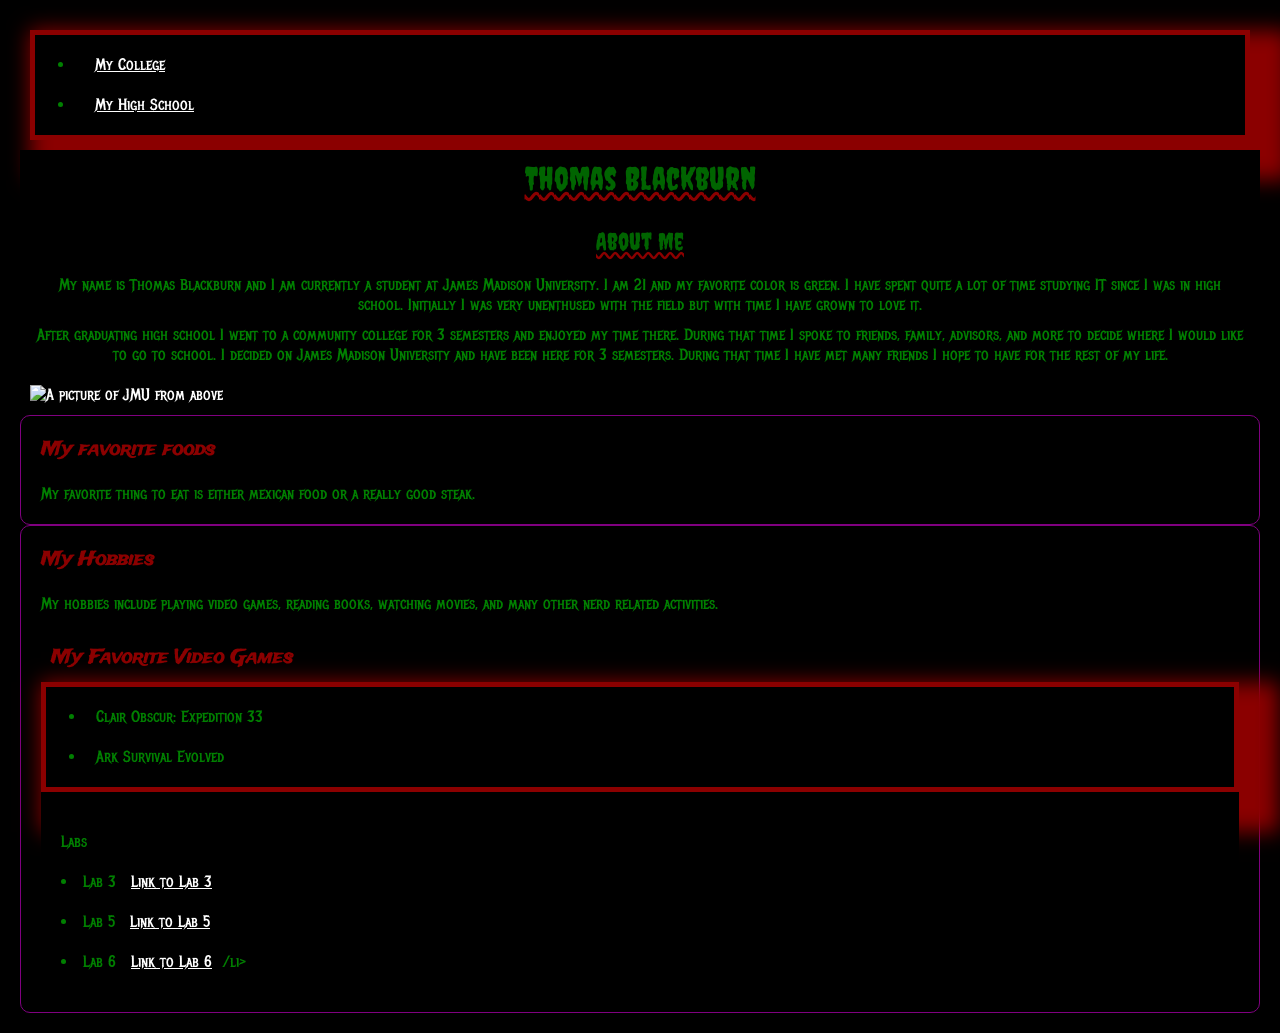
==== index.html @ cb741942 "Lab 6" ====
<!DOCTYPE html>
<html lang="en">
<head>
    <link rel="stylesheet" href="style.css">
    <meta charset="UTF-8">
    <meta name="viewport" content="width=device-width, initial-scale=1.0">
    <title>Document</title>
    <style>
    @import url('https://fonts.googleapis.com/css2?family=Creepster&family=Metal+Mania&family=Trade+Winds&display=swap');
    </style>
</head>
<body>
    <nav>
        <ul>
            <li><a href="https://www.jmu.edu/index.shtml">My College</a></li>
            <li><a href="https://achs.amherst.k12.va.us/">My High School</a></li>
        </ul>
    </nav>
    <h1> Thomas Blackburn</h1>
    <main>
        <h2>About Me</h2>
        <p>My name is Thomas Blackburn and I am currently a student at James Madison University.
        I am 21 and my favorite color is green. I have spent quite a lot of time studying IT
        since I was in high school. Initially I was very unenthused with the field 
        but with time I have grown to love it. </p> After graduating high school I went to a community college 
        for 3 semesters and enjoyed my time there. During that time I spoke to friends, family, advisors, and more
        to decide where I would like to go to school. I decided on James Madison University and have been here for 3 semesters. During
        that time I have met many friends I hope to have for the rest of my life. <br>
    </main>
    <img src="https://www.jmu.edu/_images/default/JMUopengraphimage.jpg" alt="A picture of JMU from above">
    <article>
        <h3>My favorite foods</h3>
        <p> My favorite thing to eat is either mexican food
            or a really good steak. 
        </p>
    </article>
    <section>
        <h3>My Hobbies</h3>
        <p>My hobbies include playing video games, reading books, watching movies, and many other nerd related 
            activities. 
            <aside>
                <h3>My Favorite Video Games</h3>
                <ul>
                    <li>Clair Obscur: Expedition 33</li>
                    <li>Ark Survival Evolved</li>
                    </li>
                </ul>
        </p>
<footer>
    <p>Labs </p>
    <li>Lab 3 <a href="styling with CSS.html">Link to Lab 3</a></li>
    <li>Lab 5 <a href="Letter i.html">Link to Lab 5</a></li>
    <li>Lab 6 <a href="Lab6.html">Link to Lab 6</a>/li>
</footer>
</html>
---- style.css ----
*{
    padding:10px;
    margin:0;
    background-color: black;
    color: white;
}
@import url('https://fonts.googleapis.com/css2?family=Creepster&family=Metal+Mania&family=Trade+Winds&display=swap');
h1, h2 {
    text-align: center;
    font-family: "Creepster", system-ui;
    font-weight: 400;
    font-style: normal;
    color:darkgreen;
    text-decoration: underline darkred wavy;
}
section, article {
    font-family: "Trade Winds", system-ui;
    font-weight: 100;
    font-style: normal;
    color: green;
    border: 1px solid purple;
    border-radius: 10px;
    font-size: 16px;
}
section h3, article h3 {
    color: darkred;
}
body, ul li, li, p, main{
    font-family: "Metal Mania", system-ui;
    font-weight: 100;
    font-style: normal;
    color:green
}
main {
    text-align: center;
}
ul{    
  padding-left: 40px;
  border: 5px solid darkred;
  box-shadow: 20px 20px 20px 20px darkred;
}
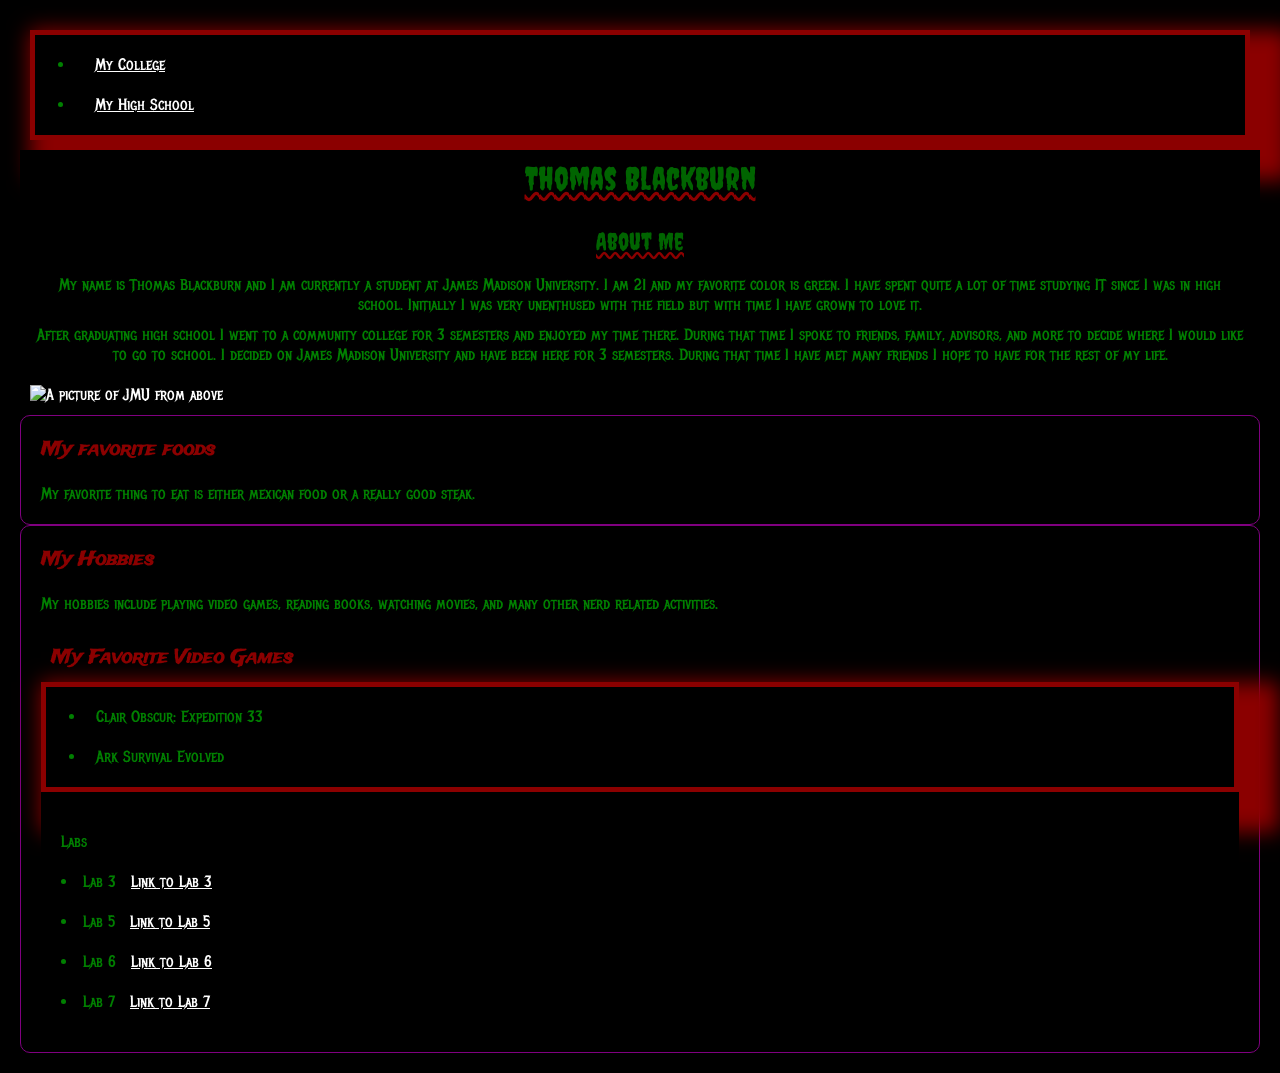
==== commit 1c17a3bd: "Lab 7" ====
--- a/index.html
+++ b/index.html
@@ -50,6 +50,8 @@
     <p>Labs </p>
     <li>Lab 3 <a href="styling with CSS.html">Link to Lab 3</a></li>
     <li>Lab 5 <a href="Letter i.html">Link to Lab 5</a></li>
-    <li>Lab 6 <a href="Lab6.html">Link to Lab 6</a>/li>
+    <li>Lab 6 <a href="Lab6.html">Link to Lab 6</a></li>
+    <li>Lab 7 <a href="Lab7.html">Link to Lab 7</a></li>
+
 </footer>
 </html>
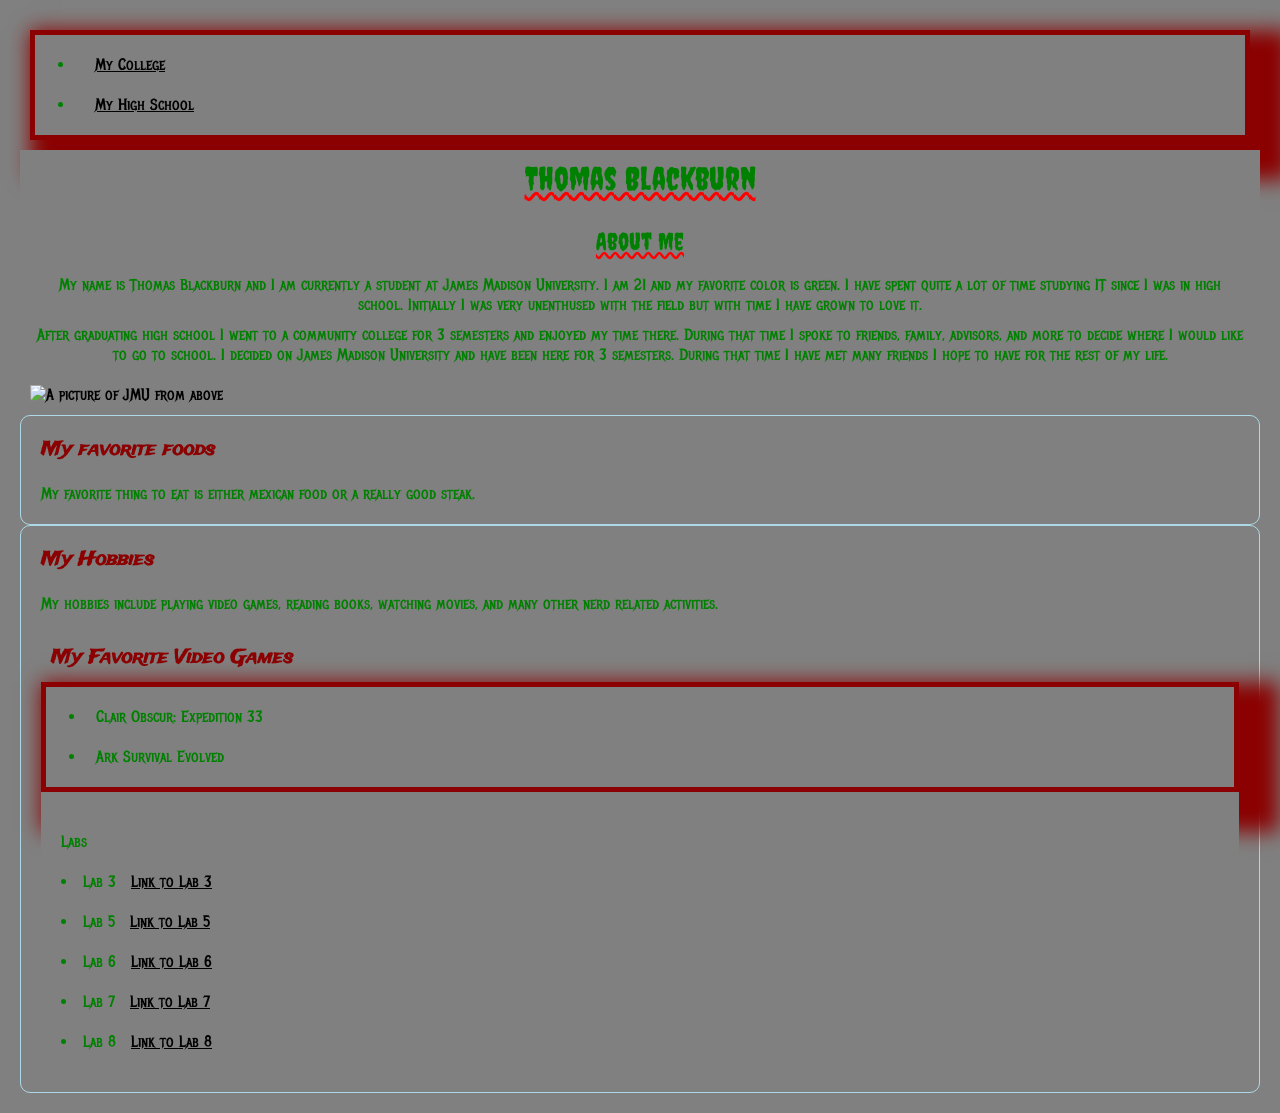
==== commit d1b0f3a6: "Lab 8" ====
--- a/index.html
+++ b/index.html
@@ -52,6 +52,7 @@
     <li>Lab 5 <a href="Letter i.html">Link to Lab 5</a></li>
     <li>Lab 6 <a href="Lab6.html">Link to Lab 6</a></li>
     <li>Lab 7 <a href="Lab7.html">Link to Lab 7</a></li>
+    <li>Lab 8 <a href="position.html"> Link to Lab 8</a></li>
 
 </footer>
 </html>
--- a/style.css
+++ b/style.css
@@ -1,8 +1,8 @@
 *{
     padding:10px;
     margin:0;
-    background-color: black;
-    color: white;
+    background-color: gray;
+    color: black;
 }
 @import url('https://fonts.googleapis.com/css2?family=Creepster&family=Metal+Mania&family=Trade+Winds&display=swap');
 h1, h2 {
@@ -10,15 +10,15 @@
     font-family: "Creepster", system-ui;
     font-weight: 400;
     font-style: normal;
-    color:darkgreen;
-    text-decoration: underline darkred wavy;
+    color:green;
+    text-decoration: underline red wavy;
 }
 section, article {
     font-family: "Trade Winds", system-ui;
     font-weight: 100;
     font-style: normal;
     color: green;
-    border: 1px solid purple;
+    border: 1px solid lightblue;
     border-radius: 10px;
     font-size: 16px;
 }
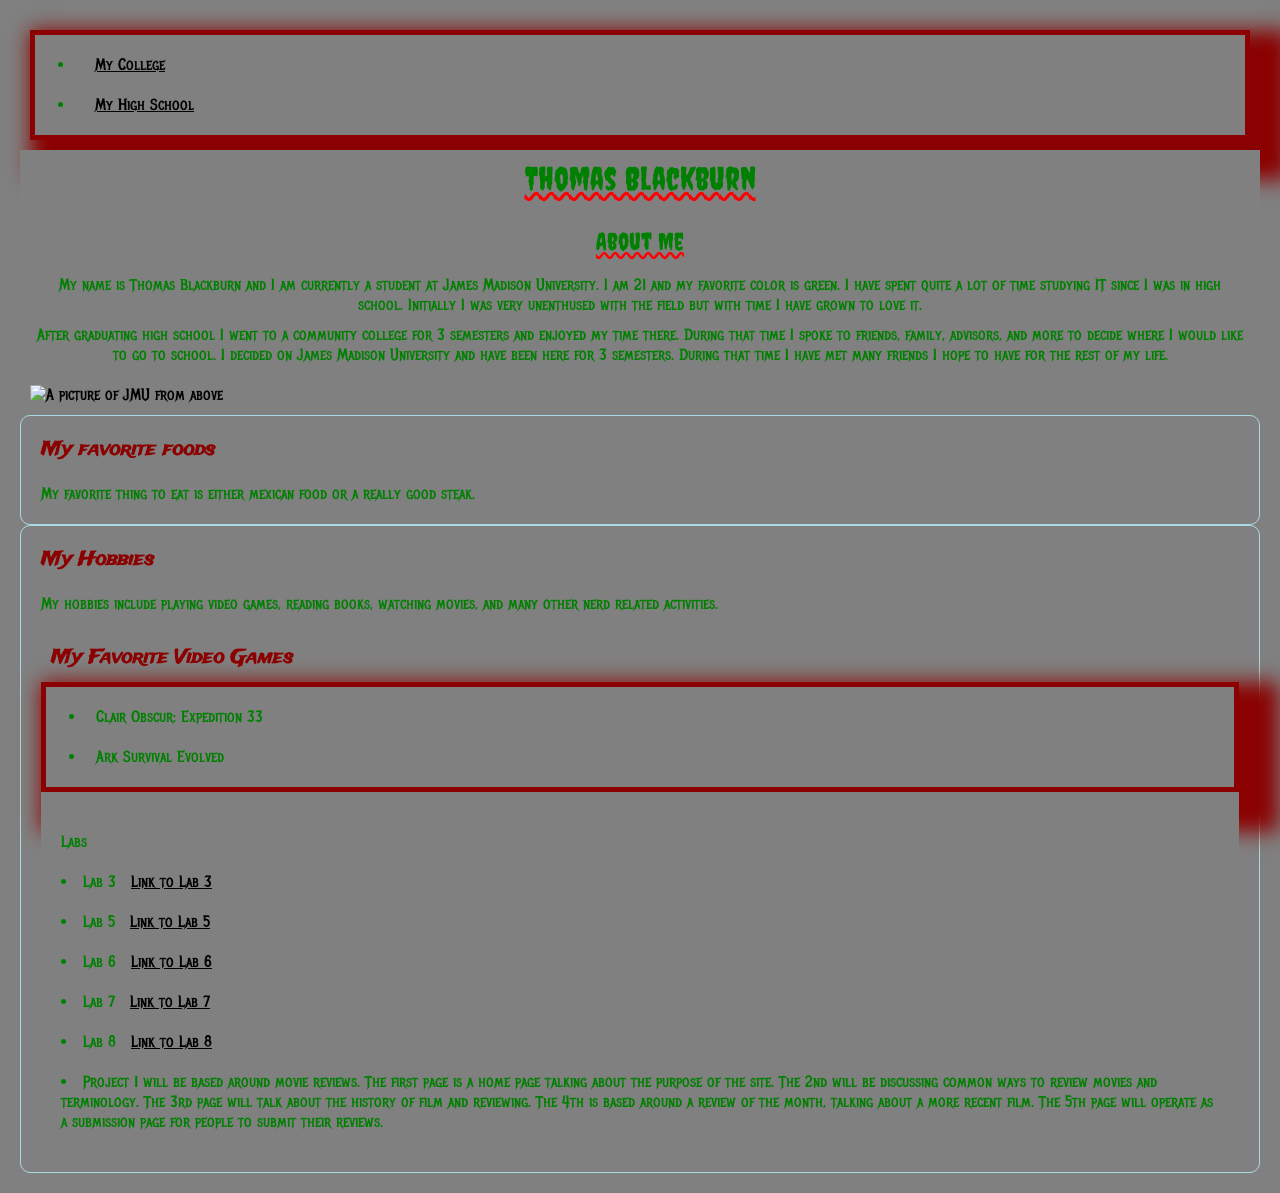
==== commit 4999f51f: "Add files via upload" ====
--- a/index.html
+++ b/index.html
@@ -53,6 +53,12 @@
     <li>Lab 6 <a href="Lab6.html">Link to Lab 6</a></li>
     <li>Lab 7 <a href="Lab7.html">Link to Lab 7</a></li>
     <li>Lab 8 <a href="position.html"> Link to Lab 8</a></li>
+    <li>Project 1 will be based around movie reviews. The first page is a home page talking about
+        the purpose of the site. The 2nd will be discussing common ways to review movies 
+        and terminology. The 3rd page will talk about the history of film and reviewing. The 
+        4th is based around a review of the month, talking about a more recent film. The 5th page will operate 
+        as a submission page for people to submit their reviews.
+    </li>
 
 </footer>
 </html>
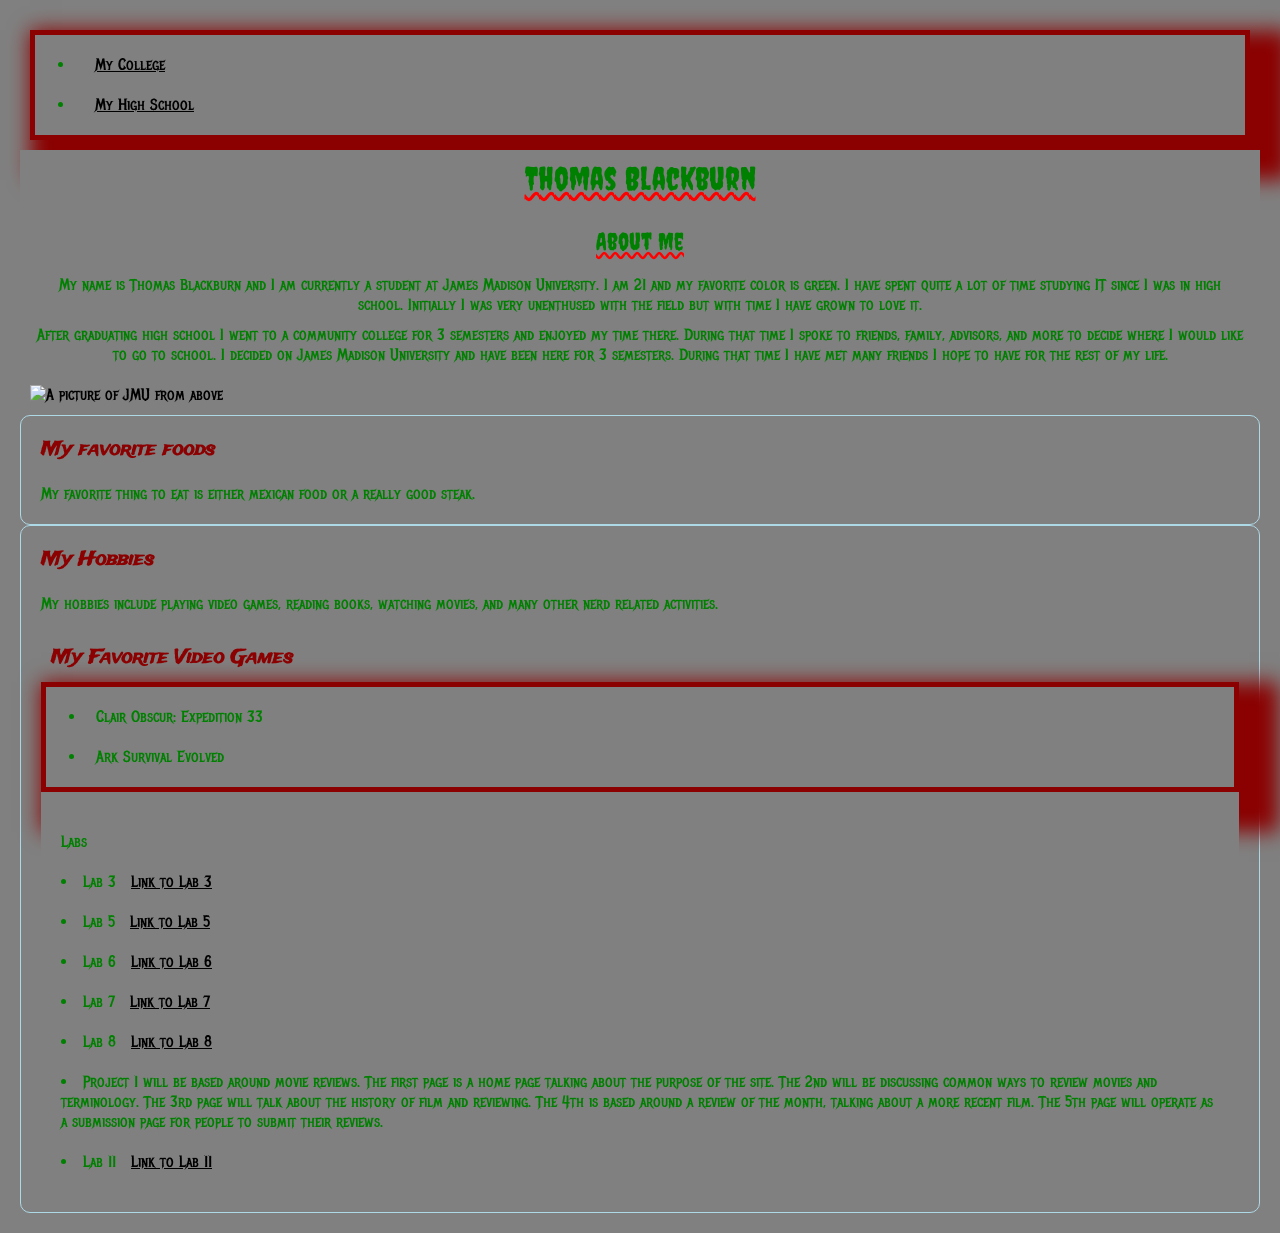
==== commit 8037f858: "Add files via upload" ====
--- a/index.html
+++ b/index.html
@@ -59,6 +59,7 @@
         4th is based around a review of the month, talking about a more recent film. The 5th page will operate 
         as a submission page for people to submit their reviews.
     </li>
+    <li>Lab 11 <a href="Lab11.html"> Link to Lab 11</a></li>
 
 </footer>
 </html>
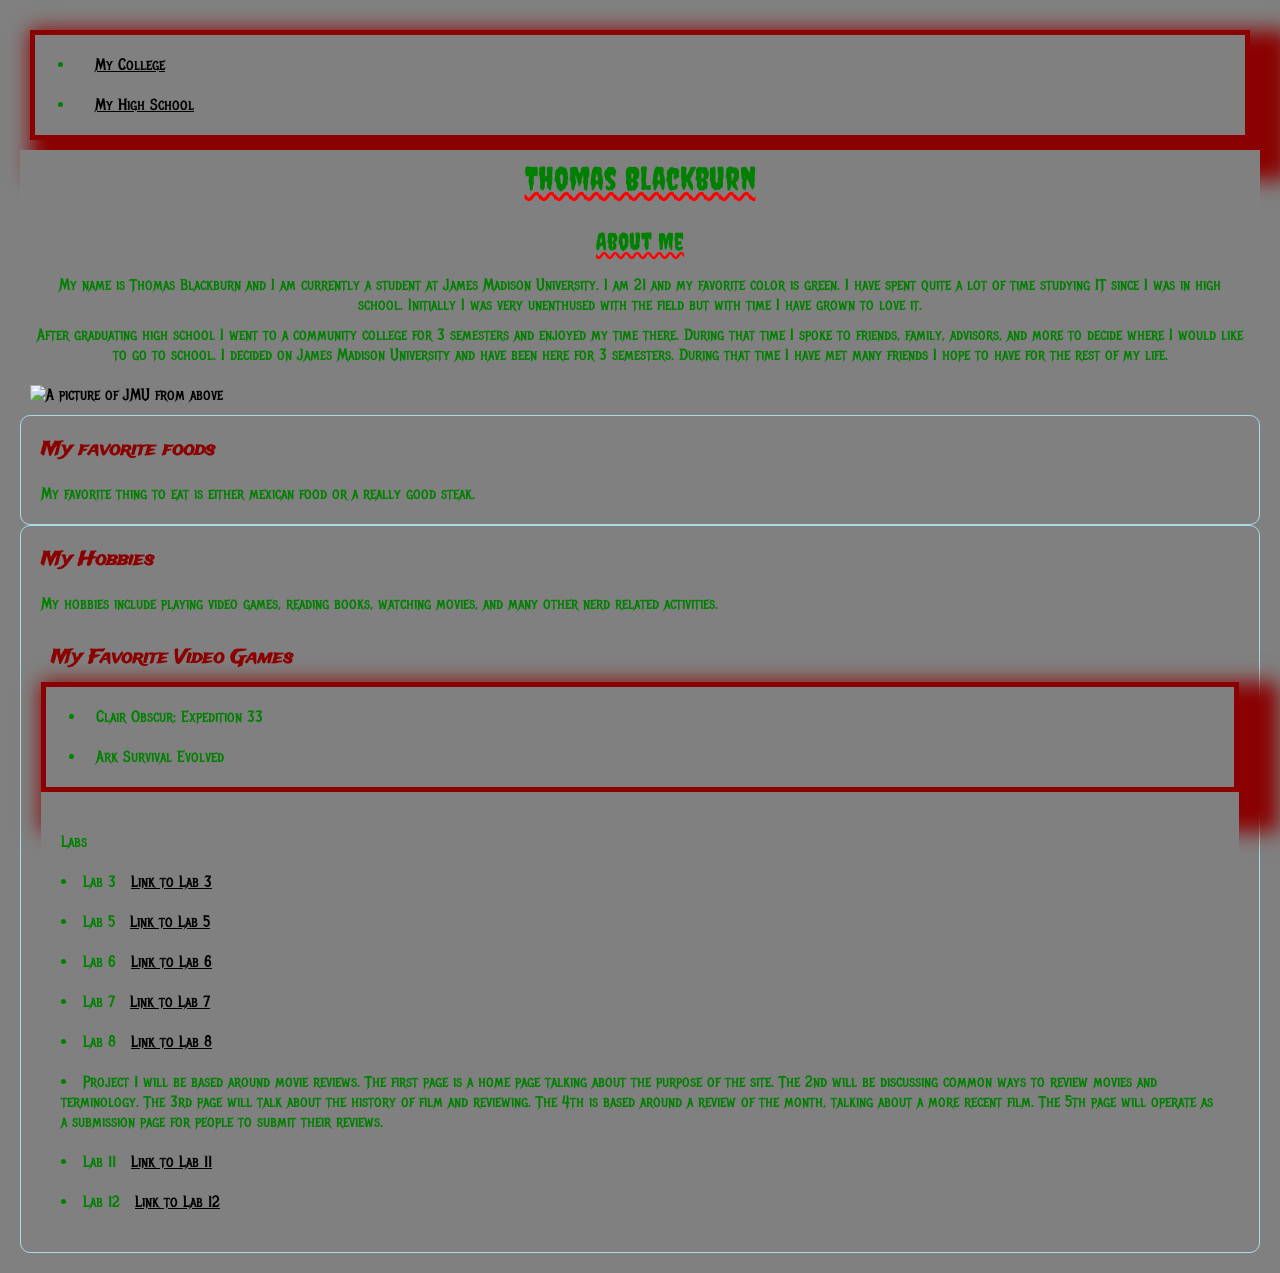
==== commit da118d04: "Add files via upload" ====
--- a/index.html
+++ b/index.html
@@ -59,7 +59,8 @@
         4th is based around a review of the month, talking about a more recent film. The 5th page will operate 
         as a submission page for people to submit their reviews.
     </li>
-    <li>Lab 11 <a href="Lab11.html"> Link to Lab 11</a></li>
+    <li>Lab 11 <a href="Lab11.html">Link to Lab 11</a></li>
+    <li>Lab 12 <a href="lab12.html">Link to Lab 12</a></li>
 
 </footer>
 </html>
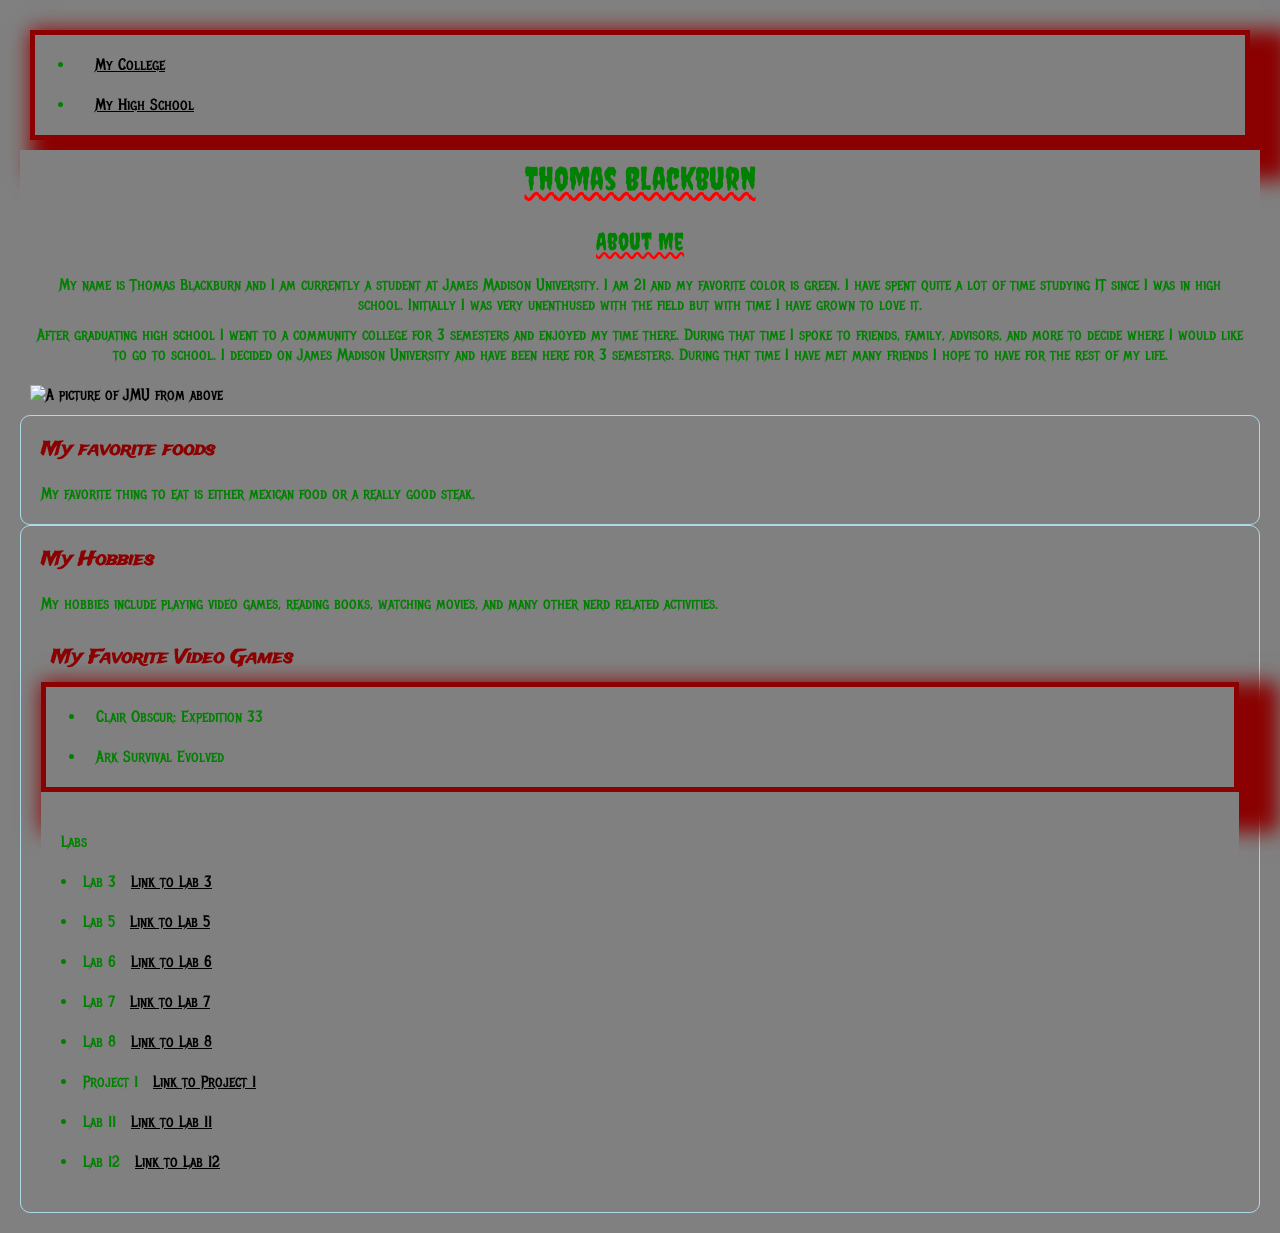
==== commit 060c7c20: "project" ====
--- a/index.html
+++ b/index.html
@@ -53,11 +53,7 @@
     <li>Lab 6 <a href="Lab6.html">Link to Lab 6</a></li>
     <li>Lab 7 <a href="Lab7.html">Link to Lab 7</a></li>
     <li>Lab 8 <a href="position.html"> Link to Lab 8</a></li>
-    <li>Project 1 will be based around movie reviews. The first page is a home page talking about
-        the purpose of the site. The 2nd will be discussing common ways to review movies 
-        and terminology. The 3rd page will talk about the history of film and reviewing. The 
-        4th is based around a review of the month, talking about a more recent film. The 5th page will operate 
-        as a submission page for people to submit their reviews.
+    <li>Project 1 <a href="project\index.html">Link to Project 1</a></li>
     </li>
     <li>Lab 11 <a href="Lab11.html">Link to Lab 11</a></li>
     <li>Lab 12 <a href="lab12.html">Link to Lab 12</a></li>
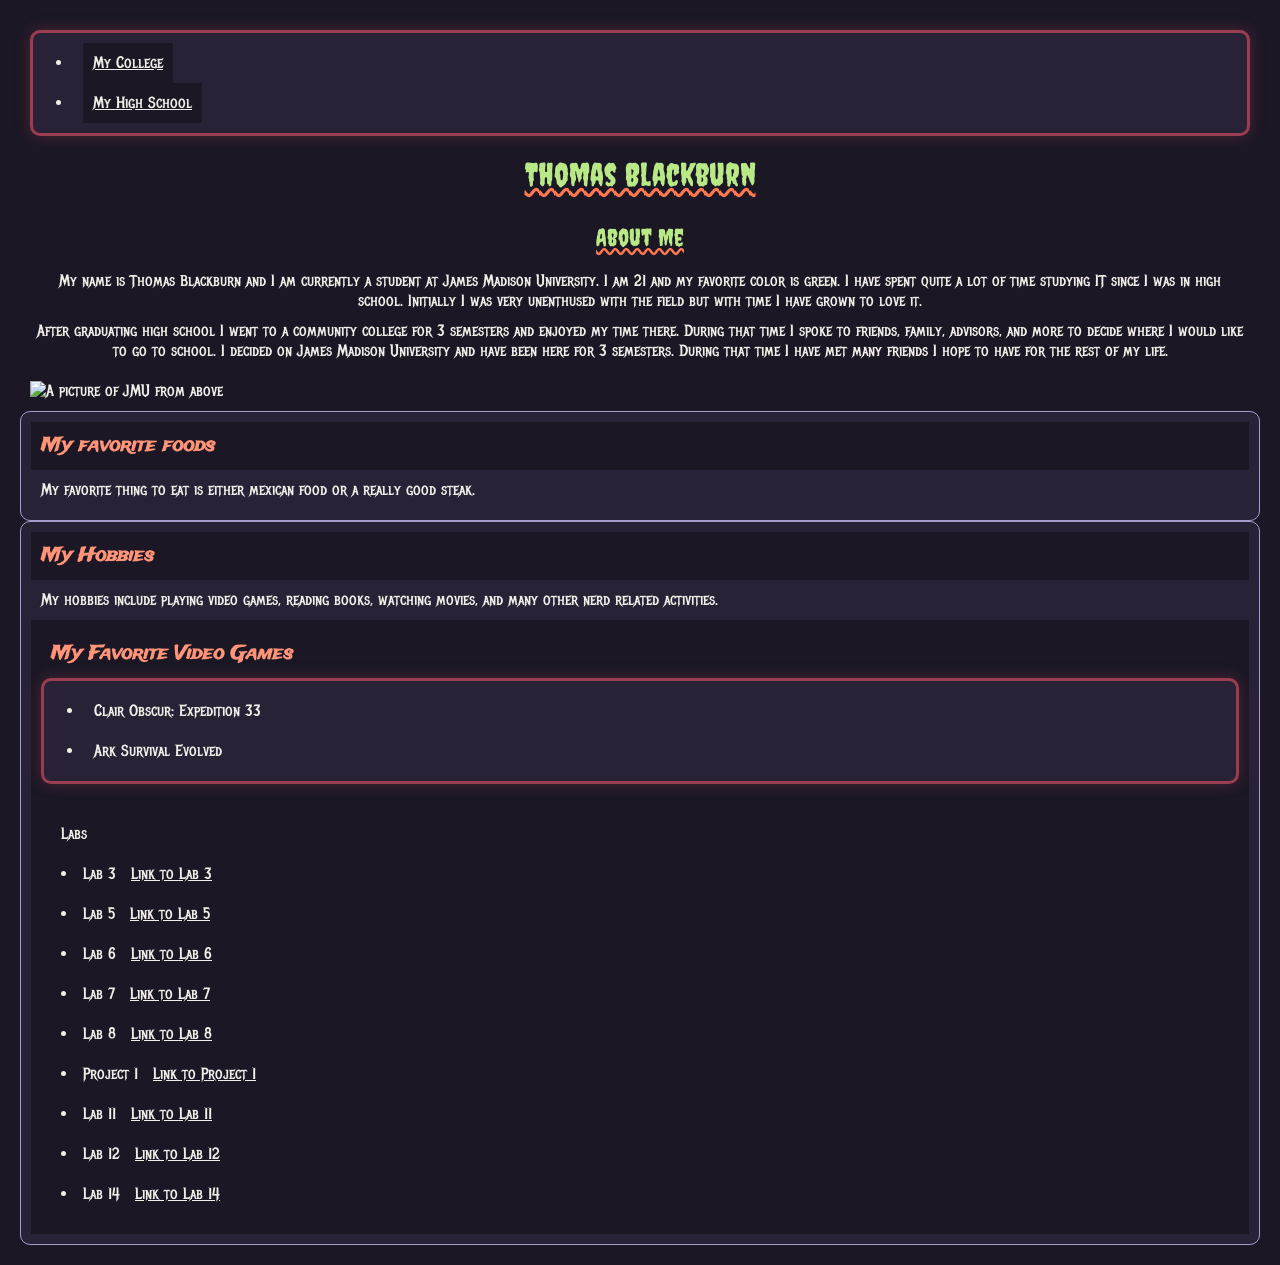
==== commit 3307951d: "added to index" ====
--- a/index.html
+++ b/index.html
@@ -57,6 +57,8 @@
     </li>
     <li>Lab 11 <a href="Lab11.html">Link to Lab 11</a></li>
     <li>Lab 12 <a href="lab12.html">Link to Lab 12</a></li>
+    <li>Lab 14 <a href="lab14.html">Link to Lab 14</a></li>
+
 
 </footer>
 </html>
--- a/style.css
+++ b/style.css
@@ -1,41 +1,64 @@
-*{
-    padding:10px;
-    margin:0;
-    background-color: gray;
-    color: black;
+
+@import url('https://fonts.googleapis.com/css2?family=Creepster&family=Metal+Mania&family=Trade+Winds&display=swap');
+
+* {
+    padding: 10px;
+    margin: 0;
+    background-color: #1B1724;
+    color: #F2EDE8;
 }
-@import url('https://fonts.googleapis.com/css2?family=Creepster&family=Metal+Mania&family=Trade+Winds&display=swap');
+
+body {
+    background-color: #1B1724;
+}
+
 h1, h2 {
     text-align: center;
     font-family: "Creepster", system-ui;
     font-weight: 400;
     font-style: normal;
-    color:green;
-    text-decoration: underline red wavy;
+    color: #B8E986;
+    text-decoration: underline #FF784F wavy;
 }
+
 section, article {
     font-family: "Trade Winds", system-ui;
-    font-weight: 100;
+    font-weight: 400;
     font-style: normal;
-    color: green;
-    border: 1px solid lightblue;
+    color: #F2EDE8;
+    background-color: #292236;
+    border: 1px solid #A99BCB;
     border-radius: 10px;
     font-size: 16px;
 }
+
 section h3, article h3 {
-    color: darkred;
+    color: #FF9478;
 }
-body, ul li, li, p, main{
+
+body, ul li, li, p, main {
     font-family: "Metal Mania", system-ui;
-    font-weight: 100;
+    font-weight: 400;
     font-style: normal;
-    color:green
+    color: #F2EDE8;
 }
+
 main {
     text-align: center;
 }
-ul{    
-  padding-left: 40px;
-  border: 5px solid darkred;
-  box-shadow: 20px 20px 20px 20px darkred;
+
+ul {
+    padding-left: 40px;
+    background-color: #292236;
+    border: 3px solid #9B3D50;
+    border-radius: 10px;
+    box-shadow: 0 0 15px #9B3D5066;
 }
+
+li {
+    background-color: transparent;
+}
+
+p {
+    background-color: transparent;
+}
